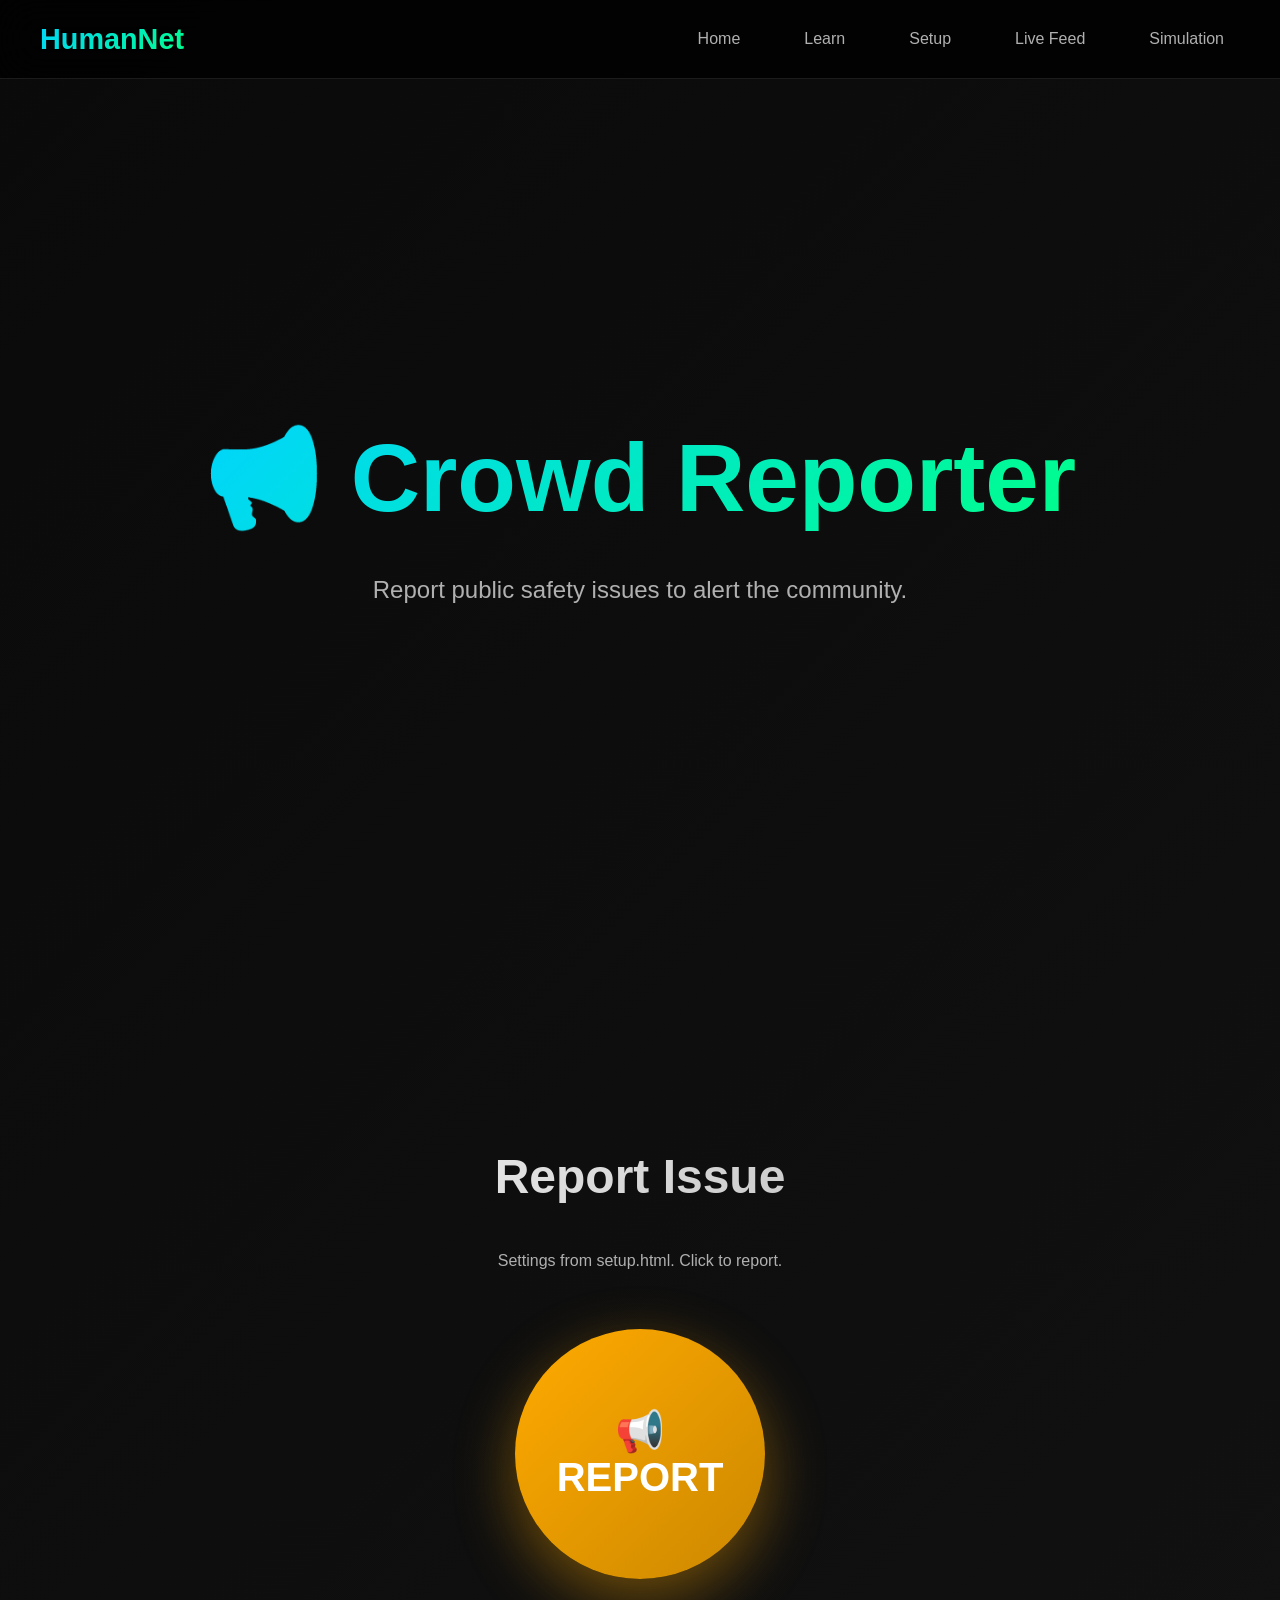
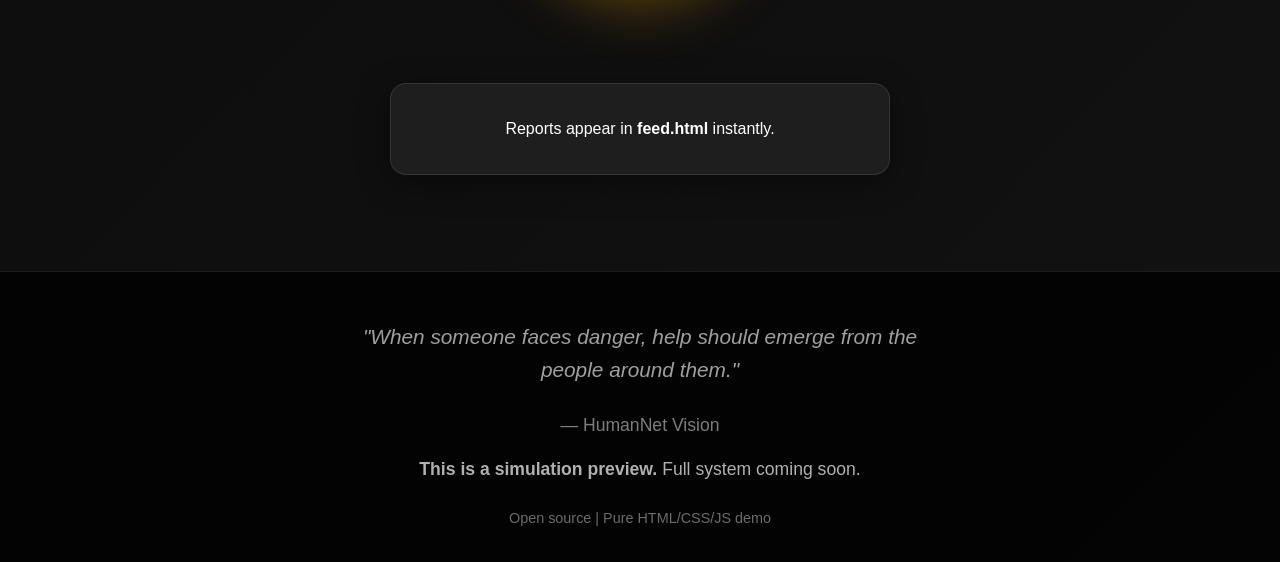
==== crowd.html @ 170848f5 "preview" ====
<!doctype html>
<html lang="en">
  <head>
    <meta charset="UTF-8" />
    <meta name="viewport" content="width=device-width, initial-scale=1.0" />
    <title>Crowd Report - HumanNet</title>
    <link rel="stylesheet" href="style.css" />
  </head>
  <body>
    <header>
      <nav>
        <div class="logo">HumanNet</div>
        <ul class="nav-links">
          <li><a href="index.html">Home</a></li>
          <li><a href="learn.html">Learn</a></li>
          <li><a href="setup.html">Setup</a></li>
          <li><a href="feed.html">Live Feed</a></li>
          <li><a href="simulation.html">Simulation</a></li>
        </ul>
      </nav>
    </header>

    <section class="hero" style="text-align: center">
      <h1>📢 Crowd Reporter</h1>
      <p>Report public safety issues to alert the community.</p>
    </section>

    <section class="section">
      <div style="text-align: center; padding: 4rem 2rem">
        <h2 style="margin-bottom: 2rem; color: var(--warning)">Report Issue</h2>
        <p
          style="
            margin-bottom: 3rem;
            max-width: 400px;
            margin-left: auto;
            margin-right: auto;
            color: var(--text-secondary);
          "
        >
          Settings from setup.html. Click to report.
        </p>
        <button
          id="crowd-btn"
          class="btn"
          style="
            width: 250px;
            height: 250px;
            border-radius: 50%;
            background: linear-gradient(135deg, var(--warning), #cc8800);
            font-size: 2.5rem;
            font-weight: bold;
            box-shadow: 0 20px 60px rgba(255, 170, 0, 0.4);
            border: none;
          "
        >
          📢 REPORT
        </button>
      </div>
      <p
        class="card"
        style="max-width: 500px; margin: 2rem auto 0; text-align: center"
      >
        Reports appear in <strong>feed.html</strong> instantly.
      </p>
    </section>
    <footer class="site-footer">
      <blockquote class="footer-quote">
        "When someone faces danger, help should emerge from the people around
        them."
      </blockquote>
      <p class="footer-author">— HumanNet Vision</p>
      <p class="footer-note">
        <strong>This is a simulation preview.</strong> Full system coming soon.
      </p>
      <p class="footer-credit">Open source | Pure HTML/CSS/JS demo</p>
    </footer>

    <script src="script.js"></script>
    <script>
      document
        .getElementById("crowd-btn")
        .addEventListener("click", function () {
          sendCrowdReport();
        });
    </script>
  </body>
</html>
---- style.css ----
/* style.css - Modern dark theme for HumanNet demo */
:root {
  --bg-primary: #0a0a0a;
  --bg-secondary: #121212;
  --bg-card: #1e1e1e;
  --text-primary: #ffffff;
  --text-secondary: #b0b0b0;
  --accent: #00d4ff;
  --accent-hover: #00aaff;
  --danger: #ff4444;
  --success: #44ff44;
  --warning: #ffaa00;
  --shadow: 0 8px 32px rgba(0,0,0,0.4);
  --border-radius: 16px;
  --transition: all 0.3s cubic-bezier(0.4, 0, 0.2, 1);
}

* {
  margin: 0;
  padding: 0;
  box-sizing: border-box;
}

body {
  font-family: -apple-system, BlinkMacSystemFont, 'Segoe UI', Roboto, sans-serif;
  background: linear-gradient(135deg, var(--bg-primary) 0%, var(--bg-secondary) 100%);
  color: var(--text-primary);
  line-height: 1.6;
  overflow-x: hidden;
  scroll-behavior: smooth;
}

header {
  background: rgba(0,0,0,0.8);
  backdrop-filter: blur(20px);
  padding: 1rem 2rem;
  position: sticky;
  top: 0;
  z-index: 100;
  border-bottom: 1px solid rgba(255,255,255,0.1);
}

nav {
  max-width: 1200px;
  margin: 0 auto;
  display: flex;
  justify-content: space-between;
  align-items: center;
}

.logo {
  font-size: 1.8rem;
  font-weight: 800;
  background: linear-gradient(135deg, var(--accent), #00ff88);
  -webkit-background-clip: text;
  -webkit-text-fill-color: transparent;
  background-clip: text;
}

.nav-links {
  display: flex;
  list-style: none;
  gap: 2rem;
}

.nav-links a {
  color: var(--text-secondary);
  text-decoration: none;
  transition: var(--transition);
  border-radius: 8px;
  padding: 0.5rem 1rem;
}

.nav-links a:hover {
  color: var(--accent);
  background: rgba(0,212,255,0.1);
}

.hero {
  min-height: 100vh;
  display: flex;
  flex-direction: column;
  justify-content: center;
  align-items: center;
  text-align: center;
  padding: 2rem;
  max-width: 1200px;
  margin: 0 auto;
}

.hero h1 {
  font-size: clamp(3rem, 8vw, 6rem);
  margin-bottom: 1rem;
  background: linear-gradient(135deg, var(--accent), #00ff88);
  -webkit-background-clip: text;
  -webkit-text-fill-color: transparent;
  background-clip: text;
}

.hero p {
  font-size: 1.5rem;
  max-width: 600px;
  margin-bottom: 3rem;
  color: var(--text-secondary);
}

.btn {
  background: linear-gradient(135deg, var(--accent), #00aaff);
  color: white;
  padding: 1rem 2rem;
  border: none;
  border-radius: var(--border-radius);
  font-size: 1.1rem;
  font-weight: 600;
  cursor: pointer;
  transition: var(--transition);
  text-decoration: none;
  display: inline-block;
  box-shadow: var(--shadow);
  margin: 0.5rem;
}

.btn:hover {
  transform: translateY(-2px);
  box-shadow: 0 12px 40px rgba(0,212,255,0.4);
}

.btn-secondary {
  background: transparent;
  border: 2px solid var(--accent);
  color: var(--accent);
}

.btn-secondary:hover {
  background: var(--accent);
  color: white;
}

.section {
  padding: 6rem 2rem;
  max-width: 1200px;
  margin: 0 auto;
}

.section h2 {
  font-size: 3rem;
  text-align: center;
  margin-bottom: 4rem;
  background: linear-gradient(135deg, var(--text-primary), var(--text-secondary));
  -webkit-background-clip: text;
  -webkit-text-fill-color: transparent;
  background-clip: text;
}

.grid {
  display: grid;
  grid-template-columns: repeat(auto-fit, minmax(300px, 1fr));
  gap: 2rem;
}

.card {
  background: var(--bg-card);
  padding: 2rem;
  border-radius: var(--border-radius);
  box-shadow: var(--shadow);
  transition: var(--transition);
  border: 1px solid rgba(255,255,255,0.1);
}

.card:hover {
  transform: translateY(-8px);
  box-shadow: 0 16px 48px rgba(0,0,0,0.6);
}

.card h3 {
  color: var(--accent);
  margin-bottom: 1rem;
  font-size: 1.5rem;
}

.form-group {
  margin-bottom: 1.5rem;
}

label {
  display: block;
  margin-bottom: 0.5rem;
  color: var(--text-secondary);
  font-weight: 500;
}

input, select, textarea {
  width: 100%;
  padding: 1rem;
  background: rgba(255,255,255,0.05);
  border: 1px solid rgba(255,255,255,0.2);
  border-radius: 12px;
  color: var(--text-primary);
  font-size: 1rem;
  transition: var(--transition);
}

input:focus, select:focus, textarea:focus {
  outline: none;
  border-color: var(--accent);
  box-shadow: 0 0 0 3px rgba(0,212,255,0.2);
}

.alert-card {
  background: linear-gradient(135deg, rgba(255,68,68,0.1), rgba(255,68,68,0.05));
  border-left: 4px solid var(--danger);
}

.response-card {
  background: linear-gradient(135deg, rgba(68,255,68,0.1), rgba(68,255,68,0.05));
  border-left: 4px solid var(--success);
}

.report-card {
  background: linear-gradient(135deg, rgba(255,170,0,0.1), rgba(255,170,0,0.05));
  border-left: 4px solid var(--warning);
}

.feed-item {
  background: var(--bg-card);
  padding: 1.5rem;
  margin-bottom: 1rem;
  border-radius: 12px;
  border-right: 4px solid var(--accent);
  animation: slideIn 0.5s ease-out;
}

@keyframes slideIn {
  from { opacity: 0; transform: translateX(-20px); }
  to { opacity: 1; transform: translateX(0); }
}

.simulation-container {
  height: 500px;
  background: rgba(0,0,0,0.5);
  border-radius: var(--border-radius);
  position: relative;
  overflow: hidden;
  display: flex;
  align-items: center;
  justify-content: center;
  margin: 2rem 0;
}

.sim-node {
  position: absolute;
  width: 80px;
  height: 80px;
  background: var(--accent);
  border-radius: 50%;
  display: flex;
  align-items: center;
  justify-content: center;
  font-weight: bold;
  color: black;
  transition: all 0.5s ease;
  box-shadow: var(--shadow);
}

.sim-arrow {
  position: absolute;
  width: 2px;
  background: var(--accent);
  transform-origin: bottom;
  opacity: 0;
  animation: drawArrow 1s ease forwards;
}

@keyframes drawArrow {
  to { height: 100px; opacity: 1; }
}

@media (max-width: 768px) {
  .nav-links {
    gap: 1rem;
  }
  .hero {
    padding: 1rem;
  }
  .grid {
    grid-template-columns: 1fr;
  }
}

/* Dark mode scrollbars */
::-webkit-scrollbar {
  width: 8px;
}
::-webkit-scrollbar-track {
  background: var(--bg-secondary);
}
::-webkit-scrollbar-thumb {
  background: var(--accent);
  border-radius: 4px;
}
::-webkit-scrollbar-thumb:hover {
  background: var(--accent-hover);
}

/* Footer styles */
.site-footer {
  background: rgba(0,0,0,0.8);
  padding: 3rem 2rem 2rem;
  text-align: center;
  border-top: 1px solid rgba(255,255,255,0.1);
  color: var(--text-secondary);
  font-size: 1.1rem;
  margin-top: auto;
}

.footer-quote {
  font-style: italic;
  margin-bottom: 1.5rem;
  opacity: 0.9;
  font-size: 1.3rem;
  font-weight: 300;
  max-width: 600px;
  margin-left: auto;
  margin-right: auto;
}

.footer-author {
  opacity: 0.7;
  margin-bottom: 1rem;
  font-size: 1.1rem;
}

.footer-note {
  font-size: 1.1rem;
  margin-bottom: 0;
}

.footer-credit {
  font-size: 0.9rem;
  opacity: 0.6;
  margin-top: 1.5rem;
}
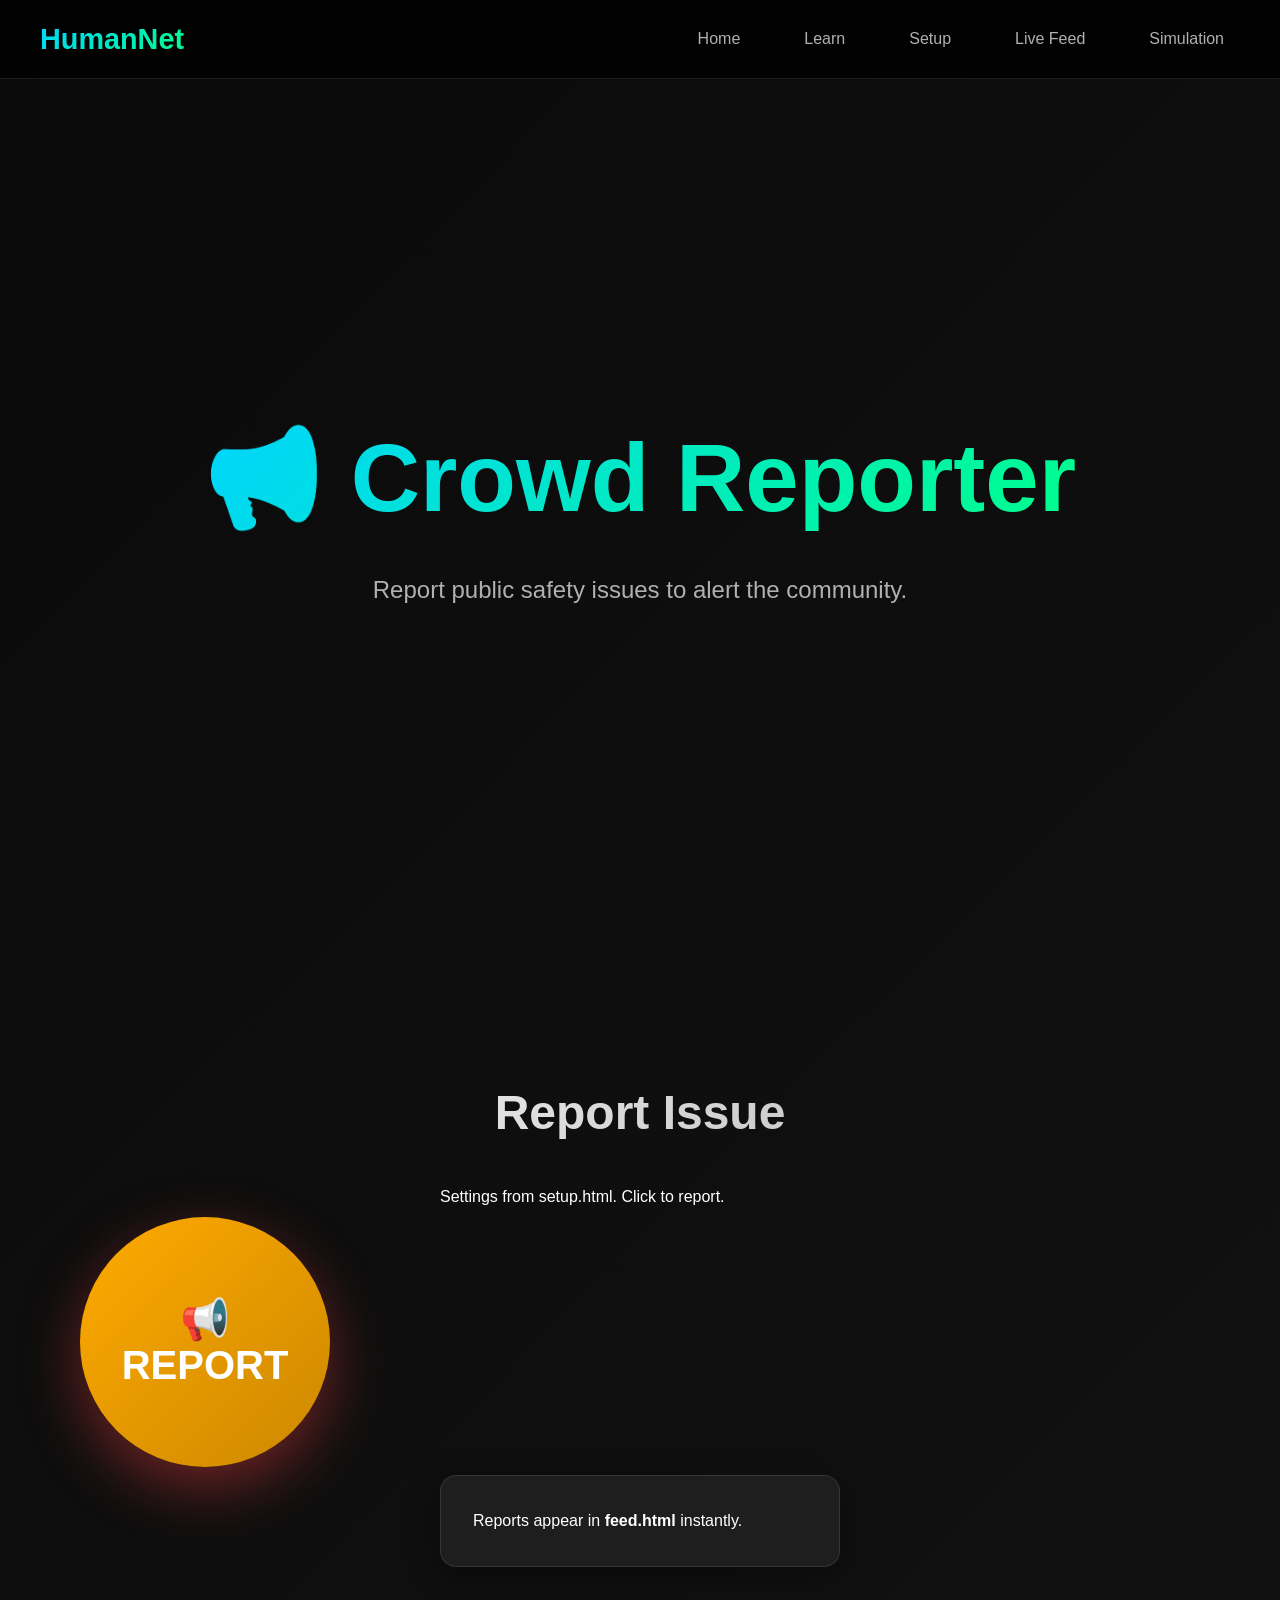
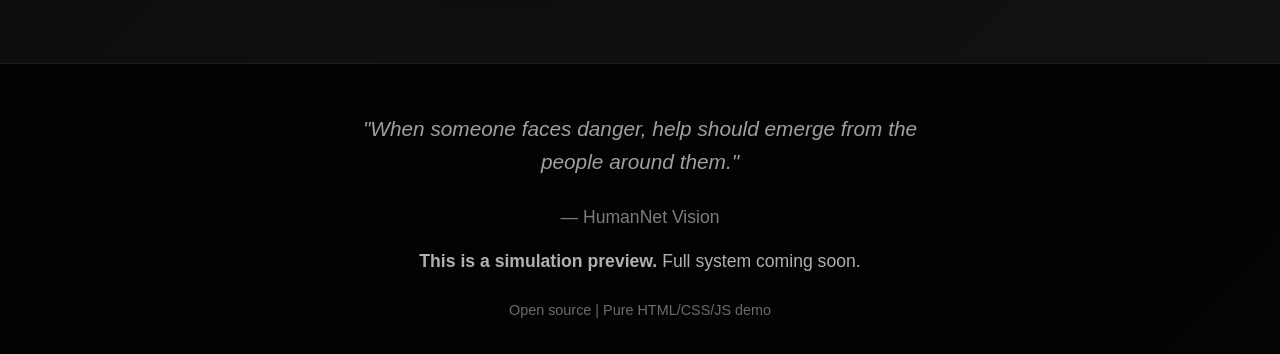
==== commit 5fb0d8a7: "Improved" ====
--- a/crowd.html
+++ b/crowd.html
@@ -20,46 +20,18 @@
       </nav>
     </header>
 
-    <section class="hero" style="text-align: center">
+    <section class="hero crowd-hero">
       <h1>📢 Crowd Reporter</h1>
       <p>Report public safety issues to alert the community.</p>
     </section>
 
     <section class="section">
-      <div style="text-align: center; padding: 4rem 2rem">
+      <div class="sos-container">
         <h2 style="margin-bottom: 2rem; color: var(--warning)">Report Issue</h2>
-        <p
-          style="
-            margin-bottom: 3rem;
-            max-width: 400px;
-            margin-left: auto;
-            margin-right: auto;
-            color: var(--text-secondary);
-          "
-        >
-          Settings from setup.html. Click to report.
-        </p>
-        <button
-          id="crowd-btn"
-          class="btn"
-          style="
-            width: 250px;
-            height: 250px;
-            border-radius: 50%;
-            background: linear-gradient(135deg, var(--warning), #cc8800);
-            font-size: 2.5rem;
-            font-weight: bold;
-            box-shadow: 0 20px 60px rgba(255, 170, 0, 0.4);
-            border: none;
-          "
-        >
-          📢 REPORT
-        </button>
+        <p class="setup-card">Settings from setup.html. Click to report.</p>
+        <button id="crowd-btn" class="btn crowd-btn-big">📢 REPORT</button>
       </div>
-      <p
-        class="card"
-        style="max-width: 500px; margin: 2rem auto 0; text-align: center"
-      >
+      <p class="card crowd-card-info">
         Reports appear in <strong>feed.html</strong> instantly.
       </p>
     </section>
@@ -76,12 +48,5 @@
     </footer>
 
     <script src="script.js"></script>
-    <script>
-      document
-        .getElementById("crowd-btn")
-        .addEventListener("click", function () {
-          sendCrowdReport();
-        });
-    </script>
   </body>
 </html>
--- a/style.css
+++ b/style.css
@@ -11,7 +11,9 @@
   --success: #44ff44;
   --warning: #ffaa00;
   --shadow: 0 8px 32px rgba(0,0,0,0.4);
+  --shadow-large: 0 20px 60px rgba(255,68,68,0.4);
   --border-radius: 16px;
+  --border-radius-large: 50%;
   --transition: all 0.3s cubic-bezier(0.4, 0, 0.2, 1);
 }
 
@@ -340,3 +342,287 @@
   opacity: 0.6;
   margin-top: 1.5rem;
 }
+
+/* NEW: Extracted Inline Styles for Clean HTML */
+
+/* Page-specific heroes */
+.setup-hero,
+.crowd-hero,
+.sender-hero,
+.receiver-hero { 
+  text-align: center; 
+}
+
+.simulation-hero { 
+  padding: 4rem 2rem; 
+  text-align: center; 
+}
+
+.simulation-hero h1 { 
+  font-size: 3.5rem; 
+  margin-bottom: 1rem; 
+}
+
+.simulation-hero p { 
+  font-size: 1.4rem; 
+  color: var(--text-secondary); 
+  max-width: 800px; 
+  margin: 0 auto; 
+}
+
+/* Cards & Containers */
+.setup-card,
+.crowd-card-info { 
+  max-width: 400px; 
+  margin: 0 auto; 
+}
+
+.simulation-controls-info { 
+  max-width: 600px; 
+  margin: 3rem auto 0; 
+}
+
+.simulation-choices { 
+  display: flex; 
+  gap: 1rem; 
+  flex-direction: column; 
+}
+
+.simulation-choose-section h2 { 
+  text-align: center; 
+  margin-bottom: 2rem; 
+}
+
+/* Large Buttons */
+.large-btn,
+.sos-btn,
+.crowd-report-btn { 
+  height: 60px; 
+  display: flex; 
+  align-items: center; 
+  justify-content: center; 
+  font-size: 1.2rem; 
+  width: 100%; 
+}
+
+.sos-btn-big,
+.crowd-btn-big { 
+  width: 250px; 
+  height: 250px; 
+  border-radius: var(--border-radius-large); 
+  font-size: 2.5rem; 
+  font-weight: bold; 
+  box-shadow: var(--shadow-large); 
+  border: none; 
+}
+
+.sos-btn-big { 
+  background: linear-gradient(135deg, var(--danger), #cc0000); 
+}
+
+.crowd-btn-big { 
+  background: linear-gradient(135deg, var(--warning), #cc8800); 
+}
+
+.sos-container-btn { 
+  width: 300px; 
+  height: 300px; 
+  font-size: 3rem; 
+}
+
+/* Simulation Specific (moved from JS injection) */
+#devices-container { 
+  display: flex; 
+  justify-content: center; 
+  gap: 3rem; 
+  flex-wrap: wrap; 
+  max-width: 1600px; 
+  margin: 0 auto; 
+}
+
+.device-container { 
+  perspective: 1000px; 
+}
+
+.device-bezel { 
+  width: 340px; 
+  height: 680px; 
+  margin: 0 auto; 
+  background: linear-gradient(145deg, #1a1a1a, #0d0d0d); 
+  border-radius: 40px; 
+  position: relative; 
+  box-shadow: 0 30px 80px rgba(0,0,0,0.6), inset 0 1px 0 rgba(255,255,255,0.1); 
+  padding: 20px 20px 60px; 
+}
+
+.network-bezel { 
+  height: 720px; 
+  background: linear-gradient(145deg, var(--accent), #00aaff); 
+  box-shadow: 0 30px 80px rgba(0,212,255,0.3); 
+}
+
+.device-screen { 
+  width: 300px; 
+  height: 100%; 
+  background: #111; 
+  border-radius: 30px; 
+  overflow: hidden; 
+  position: relative; 
+  box-shadow: inset 0 0 40px rgba(0,0,0,0.8), 0 0 30px rgba(0,0,0,0.5); 
+}
+
+.status-idle { 
+  text-align: center; 
+  padding-top: 3rem; 
+  color: var(--text-secondary); 
+}
+
+.status-icon { 
+  font-size: 3rem; 
+  margin-bottom: 1rem; 
+  opacity: 0.7; 
+}
+
+.network-icon { 
+  background: rgba(255,255,255,0.1); 
+  border-radius: 50%; 
+  width: 80px; 
+  height: 80px; 
+  margin: 0 auto 1rem; 
+  display: flex; 
+  align-items: center; 
+  justify-content: center; 
+  font-size: 2rem; 
+}
+
+.sos-button { 
+  position: absolute; 
+  bottom: 4rem; 
+  left: 50%; 
+  transform: translateX(-50%); 
+  width: 140px; 
+  height: 140px; 
+  border-radius: var(--border-radius-large); 
+  background: linear-gradient(135deg, var(--danger), #cc0000); 
+  border: 6px solid rgba(255,255,255,0.2); 
+  color: white; 
+  font-size: 1.8rem; 
+  font-weight: 800; 
+  cursor: pointer; 
+  transition: all 0.4s cubic-bezier(0.4,0,0.2,1); 
+  box-shadow: 0 20px 40px rgba(255,68,68,0.4), inset 0 2px 0 rgba(255,255,255,0.2); 
+}
+
+.sos-button:hover { 
+  transform: translateX(-50%) translateY(-5px); 
+  box-shadow: 0 25px 50px rgba(255,68,68,0.5); 
+}
+
+.sos-button:active { 
+  transform: translateX(-50%) scale(0.95); 
+}
+
+.safe-button { 
+  position: absolute; 
+  bottom: 4rem; 
+  left: 50%; 
+  transform: translateX(-50%); 
+  width: 220px; 
+  padding: 1.2rem; 
+  border-radius: 50px; 
+  background: linear-gradient(135deg, var(--success), #33cc33); 
+  border: none; 
+  color: white; 
+  font-size: 1.3rem; 
+  font-weight: 600; 
+  cursor: pointer; 
+  box-shadow: 0 15px 30px rgba(68,255,68,0.4); 
+}
+
+.alert-active { 
+  animation: alertPulse 1s infinite; 
+}
+
+.status-responding { 
+  background: linear-gradient(135deg, rgba(68,255,68,0.2), rgba(68,255,68,0.1)) !important; 
+}
+
+@keyframes alertPulse { 
+  0%, 100% { box-shadow: inset 0 0 30px rgba(255,68,68,0.6); } 
+  50% { box-shadow: inset 0 0 60px rgba(255,68,68,0.9); } 
+}
+
+.flow-indicators { 
+  position: absolute; 
+  top: 50%; 
+  left: 0; 
+  right: 0; 
+  height: 4px; 
+  pointer-events: none; 
+  z-index: 10; 
+}
+
+.flow-arrow { 
+  position: absolute; 
+  height: 4px; 
+  background: linear-gradient(90deg, transparent, var(--accent), transparent); 
+  opacity: 0; 
+  transition: opacity 0.5s, transform 3s; 
+}
+
+.flow-arrow.active { 
+  opacity: 1; 
+  transform: scaleX(1); 
+}
+
+@media (max-width: 1200px) { 
+  #devices-container { 
+    flex-direction: column; 
+    gap: 2rem; 
+  } 
+}
+
+.signal-pulse { 
+  position: absolute; 
+  width: 100%; 
+  height: 100%; 
+  background: radial-gradient(circle, var(--accent) 0%, transparent 70%); 
+  animation: signalPulse 2s infinite; 
+  pointer-events: none; 
+}
+
+@keyframes signalPulse { 
+  0% { transform: scale(0); opacity: 1; } 
+  100% { transform: scale(3); opacity: 0; } 
+}
+
+/* Controls for simulation */
+.simulation-controls { 
+  text-align: center; 
+  margin: 4rem 0; 
+}
+
+.simulation-controls .btn { 
+  font-size: 1.8rem; 
+  padding: 1.5rem 3rem; 
+  margin-right: 2rem; 
+  background: linear-gradient(135deg, var(--danger), #cc0000); 
+}
+
+.simulation-controls .btn:nth-child(2) { 
+  background: linear-gradient(135deg, var(--warning), #cc8800); 
+  margin-right: 0; 
+}
+
+.simulation-controls .btn-secondary { 
+  font-size: 1.2rem; 
+  padding: 1rem 2rem; 
+}
+
+/* Feed/Receiver specific */
+.alerts-container,
+.feed-container { 
+  display: grid; 
+  grid-template-columns: repeat(auto-fit, minmax(300px, 1fr)); 
+  gap: 2rem; 
+}
